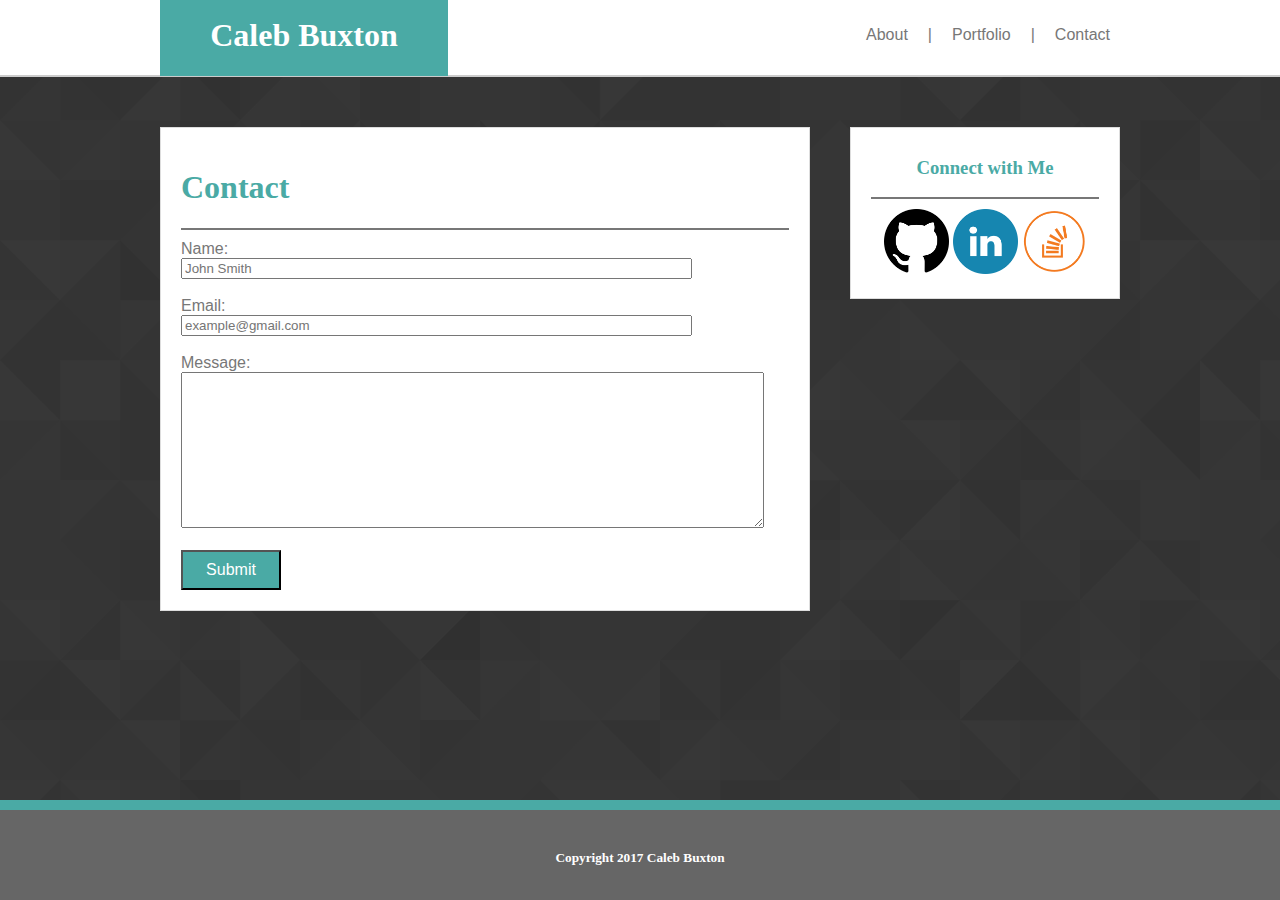
==== contact.html @ 440b36a8 "initial" ====
<!doctype html>
<html class="no-js" lang="">
<head>
	<title>Caleb Buxton's Portfolio</title>
	<meta name="viewport" content="width=device-width, initial-scale=1">
	<link rel="stylesheet" type="text/css" href="./assets/css/style.css">
</head>
<body>
	<header>

		<div class="headerContent">
			<div class="logoArea">
				<h1 class="logo">Caleb Buxton</h1>
			</div>
			<div class="navigation">
				<ul class="navItems">
					<a href="./contact.html"><li>Contact</li></a>
					<li class="navDiv">|</li>
					<a href="./portfolio.html"><li>Portfolio</li></a>
					<li class="navDiv">|</li>
					<a href="./index.html"><li>About</li></a>
				</ul>
			</div>
		</div>
	</header>
	<div id="wrapper">
		<div class="content">
			<div class="main">
				<div class="sectionTitle"><h1>Contact</h1></div>
				<div class="mainContent">
					<form>
						Name:<br>
						<input type="text" name="name" placeholder="John Smith"><br><br>

						Email:<br>
						<input type="Email" name="email" placeholder="example@gmail.com"><br><br>

						Message:<br>
						<textarea name="message" rows="10" cols="70"></textarea><br><br>

						<input type="submit" value="Submit">

					</form>		
				</div>
			</div>


			<div class="sidebar">
				<div class="sectionTitle"><h3>Connect with Me</h3></div>
				<div>
					<ul id="socialLinks">
						<li><a href="http://github.com/CalebBuxton" target="_blank"><img src="./assets/images/github.png" class="social"></a></li>
						<li><a href="http://www.linkedin.com/in/calebbuxton/" target="_blank"><img src="./assets/images/linkedin.png" class="social"></a></li>
						<li><a href="http://stackoverflow.com/users/5730745/calebbuxton?tab=profile" target="_blank"><img src="./assets/images/stackoverflow.png" class="social"></a></li>
					</ul>
				</div>
			</div>
		</div>
	</div>	



</body>
<div class="footer">

	<h5>Copyright 2017 Caleb Buxton</h5>

</div>
</html>
---- assets/css/style.css ----
html {
	min-height: 100%;
	box-sizing: border-box;
}

*,
*:before,
*:after {
	box-sizing: inherit;
}

body {
	position: relative;
	padding-bottom: 6rem;
	margin: 0;
	background: url("../images/bg.png");
	min-height: 1000%;
}

header {
	background: #FFF;
	border-bottom: 2px solid #CCC;
	margin-top: -20px;
	width: 100%;
	display: block;
}

.headerContent {
	width: 960px;
	display: block;
	margin: 0 auto -4px auto ;
	height: 83px;
}

.logo {
	font-family: 'Georgia', Times, Times New Roman, serif;
	color: white;
	text-align: center;
}

.logoArea {
	background: #4aaaa5;
	float: left;
	width: 30%
}
.navItems li {
	float: right;
	display: inline;
	padding-top: 20px;
	margin: 10px;
	color: #777777;
	font-family: 'Arial', 'Helvetica Neue', Helvetica, sans-serif;
}

.navItems a:hover li {
	text-decoration: underline;
	color: #4aaaa5;
}

#wrapper {
	margin: 0 auto;
	margin-bottom: 40px;
}

.content {
	padding-top: 50px;
	display: block;
	width: 960px;
	margin: 0 auto;
	min-height: 100%;
}

.main {
/*	float: left;*/
	background: white;
	width: 650px;
	display: inline-block;
	padding: 20px;
	border: 1px solid #dddddd;
}

.sectionTitle {
	font-family: 'Georgia', Times, Times New Roman, serif;
	color: #4aaaa5;
	border-bottom: 2px solid #777;
	margin-bottom: 10px;
}

.sidebar {
	width: 270px;
	display: inline-block;
	float: right;
	background: white;
	border: 1px solid #dddddd;
	padding: 10px 20px 20px 20px;
}

.profileImg {
	float: left;
	display: inline-block;
	margin-right: 10px;
	margin-top: 8px;
}

.main p {
	float: right;
	display: inline-block;
	color: #777;
	font-family: 'Arial', 'Helvetica Neue', Helvetica, sans-serif;
	line-height: 30px;
}

.mainContent {
	color: #777;
	font-family: 'Arial', 'Helvetica Neue', Helvetica, sans-serif;
}

.sectionTitle h3 {
	text-align: center;
}

#socialLinks li {
	display: inline;
}

#socialLinks {
	padding: 0px;
	text-align: center;
	margin: 0 auto;
}

.social {
	width: 65px;
	height: 65px;
}

.footer {
	position: fixed;
	padding: 1rem;
	right: 0
	left: 0;
	bottom: 0;
	height: 100px;
	width: 100%;
	text-align: center;
	color: white;
	background: #666666;
	border-top: 10px solid #4aaaa5;
	display: block;
}
.footer h5 {
	display: inline-block;
	width: 960px;
	padding-top: 2px
}


#socialLinks li a:hover img {
	border: 2px solid #4aaaa5;
}


form {
	font-family: 'Arial', 'Helvetica Neue', Helvetica, sans-serif;
	color: #777;
}

input[type="text"] {
	width: 84%;
}

input[type="email"] {
	width: 84%;
}

input[type="submit"] {
	height: 40px;
	width: 100px;
	font-size: 16px;
	background: #4aaaa5;
	color: white;
	font-family: 'Arial', 'Helvetica Neue', Helvetica, sans-serif;
	text-align: center;
}

#port1 {
	background-image: url("../images/img1.jpg");
}

#port2 {
	background-image: url("../images/img2.jpg");
}

#port3 {
	background-image: url("../images/img3.jpg");
}

#port4 {
	background-image: url("../images/img4.jpg");
}

#port5 {
	background-image: url("../images/img5.jpg");
}

#port6 {
	background-image: url("../images/img6.jpg");
}

.portItem {
	height: 200px;
	width: 270px;
	background: pink;
	display: inline-block;
	margin: 15px;
	border: 1px solid #CCC;
	background-image: url("../images/img1.jpg");
}

.portLabel {
	font-family: 'Georgia', Times, Times New Roman, serif;
	font-size: 20px;
	width: 268px;
	background: #4aaaa5;
	margin-top: 140px;
	text-align: center;
	color: white;
	padding: 10px;
}

@media (max-width: 980px) {

}

@media (max-width: 768px) {

}

@media (max-width: 640px) {
	header {
		position: static;
	}

}
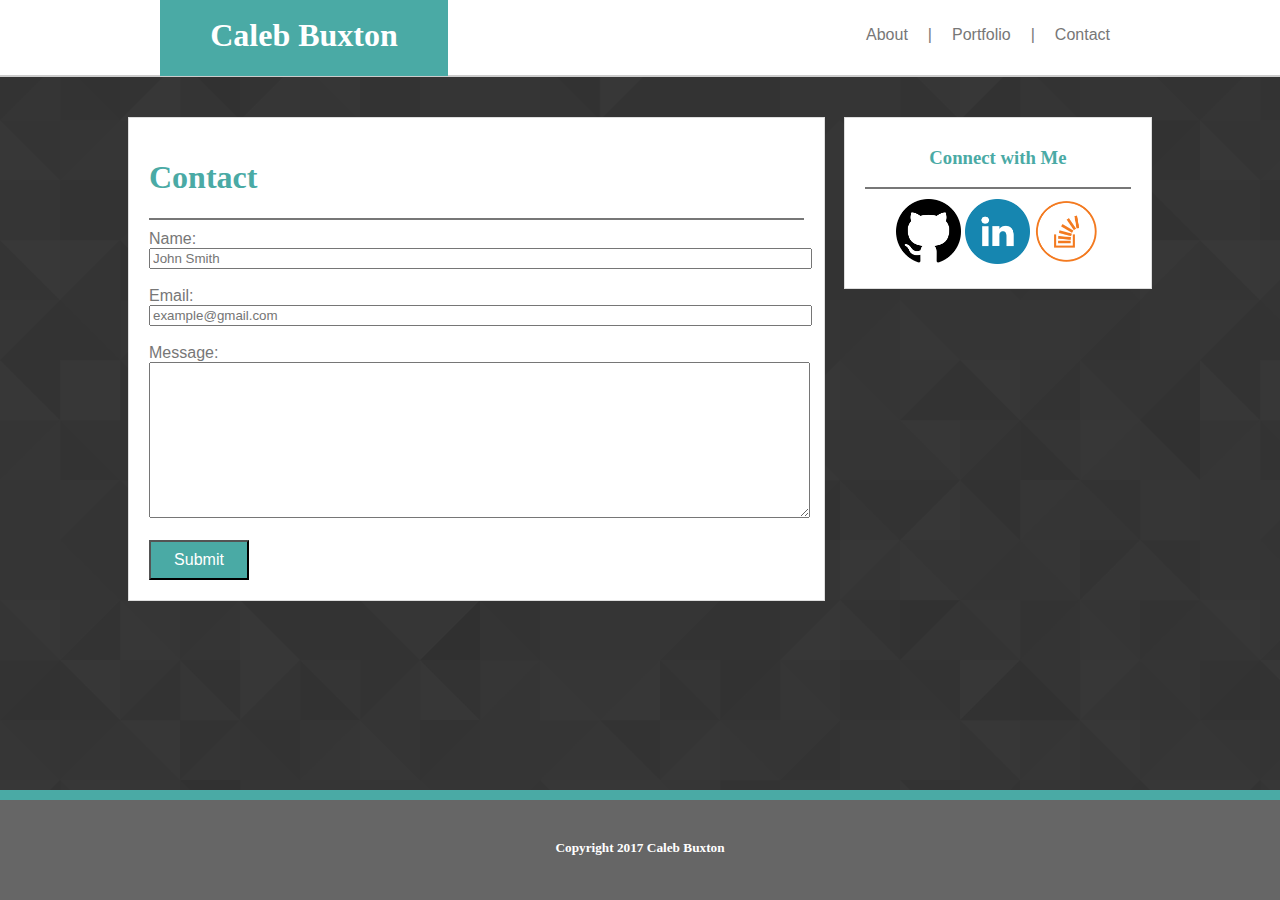
==== commit b64b6e7a: "full functionality" ====
--- a/contact.html
+++ b/contact.html
@@ -36,7 +36,7 @@
 						<input type="Email" name="email" placeholder="example@gmail.com"><br><br>
 
 						Message:<br>
-						<textarea name="message" rows="10" cols="70"></textarea><br><br>
+						<textarea name="message" rows="10" ></textarea><br><br>
 
 						<input type="submit" value="Submit">
 
--- a/assets/css/style.css
+++ b/assets/css/style.css
@@ -1,20 +1,26 @@
+
+
+
 html {
 	min-height: 100%;
 	box-sizing: border-box;
-}
-
+	width: 100%
+}
+/*
 *,
 *:before,
 *:after {
 	box-sizing: inherit;
 }
-
+*/
 body {
 	position: relative;
 	padding-bottom: 6rem;
 	margin: 0;
 	background: url("../images/bg.png");
-	min-height: 1000%;
+	min-height: 100%;
+	justify-content: center;
+
 }
 
 header {
@@ -58,22 +64,22 @@
 }
 
 #wrapper {
-	margin: 0 auto;
-	margin-bottom: 40px;
+	width: 1024px;
+	margin: 40px auto;
+/*	display: inline-block;*/
 }
 
 .content {
-	padding-top: 50px;
-	display: block;
-	width: 960px;
+	display: inline-block;
 	margin: 0 auto;
 	min-height: 100%;
+	width: 100%;
 }
 
 .main {
-/*	float: left;*/
+	float: left;
 	background: white;
-	width: 650px;
+	width: 64%;
 	display: inline-block;
 	padding: 20px;
 	border: 1px solid #dddddd;
@@ -87,7 +93,7 @@
 }
 
 .sidebar {
-	width: 270px;
+	width: 26%;
 	display: inline-block;
 	float: right;
 	background: white;
@@ -100,6 +106,7 @@
 	display: inline-block;
 	margin-right: 10px;
 	margin-top: 8px;
+	width: 33%;
 }
 
 .main p {
@@ -136,7 +143,6 @@
 
 .footer {
 	position: fixed;
-	padding: 1rem;
 	right: 0
 	left: 0;
 	bottom: 0;
@@ -150,8 +156,8 @@
 }
 .footer h5 {
 	display: inline-block;
-	width: 960px;
-	padding-top: 2px
+	width: 100%;
+	margin-top: 40px;
 }
 
 
@@ -166,11 +172,15 @@
 }
 
 input[type="text"] {
-	width: 84%;
+	width: 100%;
 }
 
 input[type="email"] {
-	width: 84%;
+	width: 100%;
+}
+
+textarea {
+	width: 100%;
 }
 
 input[type="submit"] {
@@ -208,8 +218,8 @@
 }
 
 .portItem {
-	height: 200px;
-	width: 270px;
+	height: auto;
+	width: 250px;
 	background: pink;
 	display: inline-block;
 	margin: 15px;
@@ -220,15 +230,15 @@
 .portLabel {
 	font-family: 'Georgia', Times, Times New Roman, serif;
 	font-size: 20px;
-	width: 268px;
+	width: 100%;
 	background: #4aaaa5;
 	margin-top: 140px;
 	text-align: center;
 	color: white;
-	padding: 10px;
-}
-
-@media (max-width: 980px) {
+	padding: 10px 0;
+}
+
+/*@media (max-width: 980px) {
 
 }
 
@@ -242,3 +252,144 @@
 	}
 
 }
+*/
+
+
+@media screen and (max-width: 980px) {
+	#wrapper {
+		width: 800px;
+	}
+
+	.main {
+		width: 55%;
+	}
+
+	.profileImg {
+	display: block;
+	margin-right: 10px;
+	margin-top: 8px;
+	width: 100%;
+	height: auto;
+}
+
+	.headerContent {
+		width: 800px;
+	}
+
+	.footer {
+		position: absolute;
+	}
+}
+
+@media screen and (max-width: 768px) {
+	#wrapper {
+		width: 700px;
+	}
+
+	.main {
+		width: 100%;
+		float: none;
+		padding: 20px 0;
+	}
+
+	.sectionTitle,
+	.mainContent {
+		padding: 0 20px;
+	}
+
+	.sidebar {
+		margin-top: 40px;
+		width: 100%;
+		float: none;
+		padding: 20px 0;
+		margin-bottom: 40px;
+	}
+
+	.profileImg {
+	float: left;
+	display: inline;
+	margin-right: 10px;
+	margin-top: 8px;
+	width: 50%;
+	height: auto;
+}
+
+	.headerContent {
+		width: 700px;
+	}
+
+	.logoArea {
+	width: 40%;
+}
+}
+
+@media screen and (max-width: 640px) {
+	#wrapper {
+		width: 550px;
+	}
+
+	.main {
+		width: 100%;
+		float: none;
+		padding: 20px 0;
+	}
+
+/*	.sectionTitle,
+	.mainContent {
+		padding: 0 20px;
+	}*/
+
+	.sidebar {
+		margin-top: 40px;
+		width: 100%;
+		float: none;
+		padding: 20px 0;
+		margin-bottom: 40px;
+	}
+
+	.profileImg {
+	width: 100%;
+	float: none;
+	display: block;
+	margin: 10px auto;
+	height: auto;
+}
+
+	.headerContent {
+		width: 100%;
+		height: 100%
+	}
+
+	.logoArea {
+	width: 100%;
+}
+	header {
+		position: static;
+	}
+	.navigation {
+		width: 100%;
+		background: white;
+		height: 130px;
+		text-align: center;
+	}
+
+	.navItems {
+		padding: 95px 0 0 0;
+		width: 100%;
+	}
+	.navItems li {
+	width: 100%; 
+	color: black;
+	float: none;
+	display: inline;
+	padding-top: 20px;
+	margin: 10px 30px;
+	color: #777777;
+	font-family: 'Arial', 'Helvetica Neue', Helvetica, sans-serif;
+}
+
+	.navItems a {
+		color: black;
+		text-decoration: none;
+	}
+}
